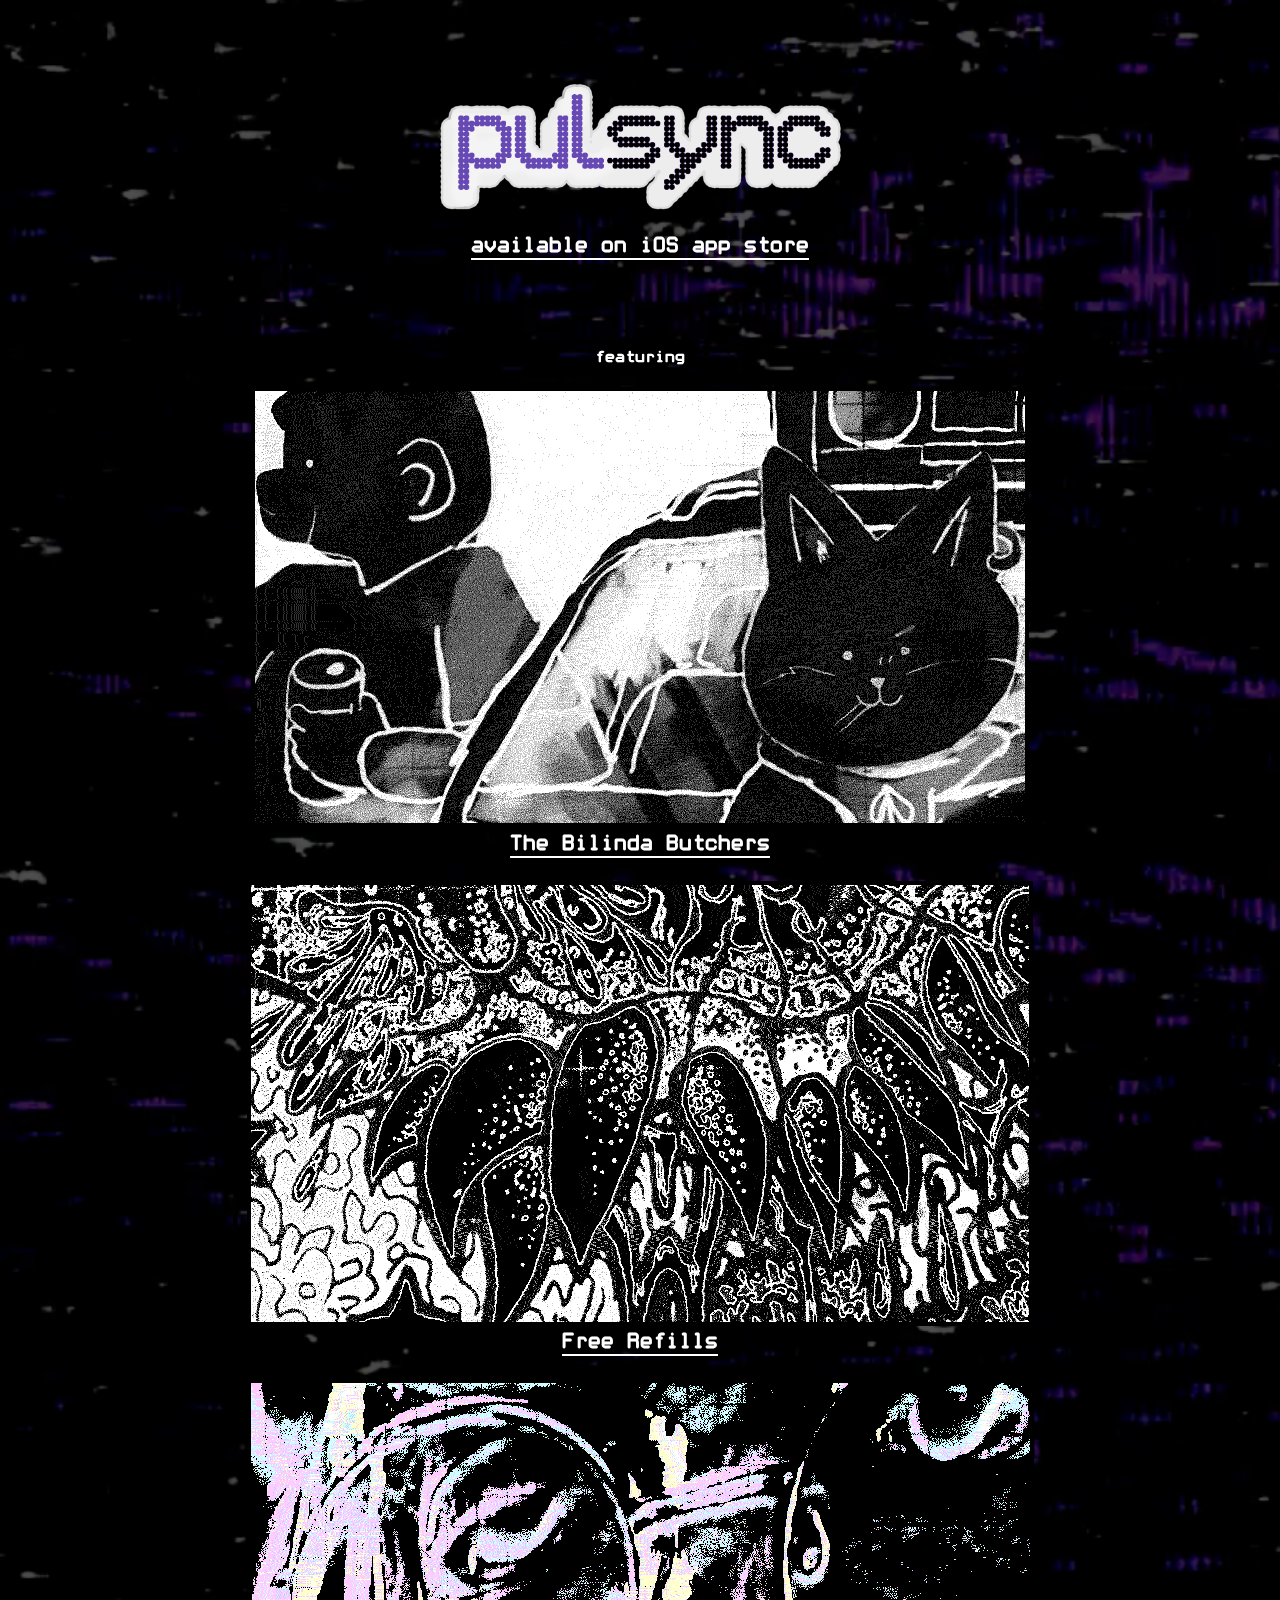
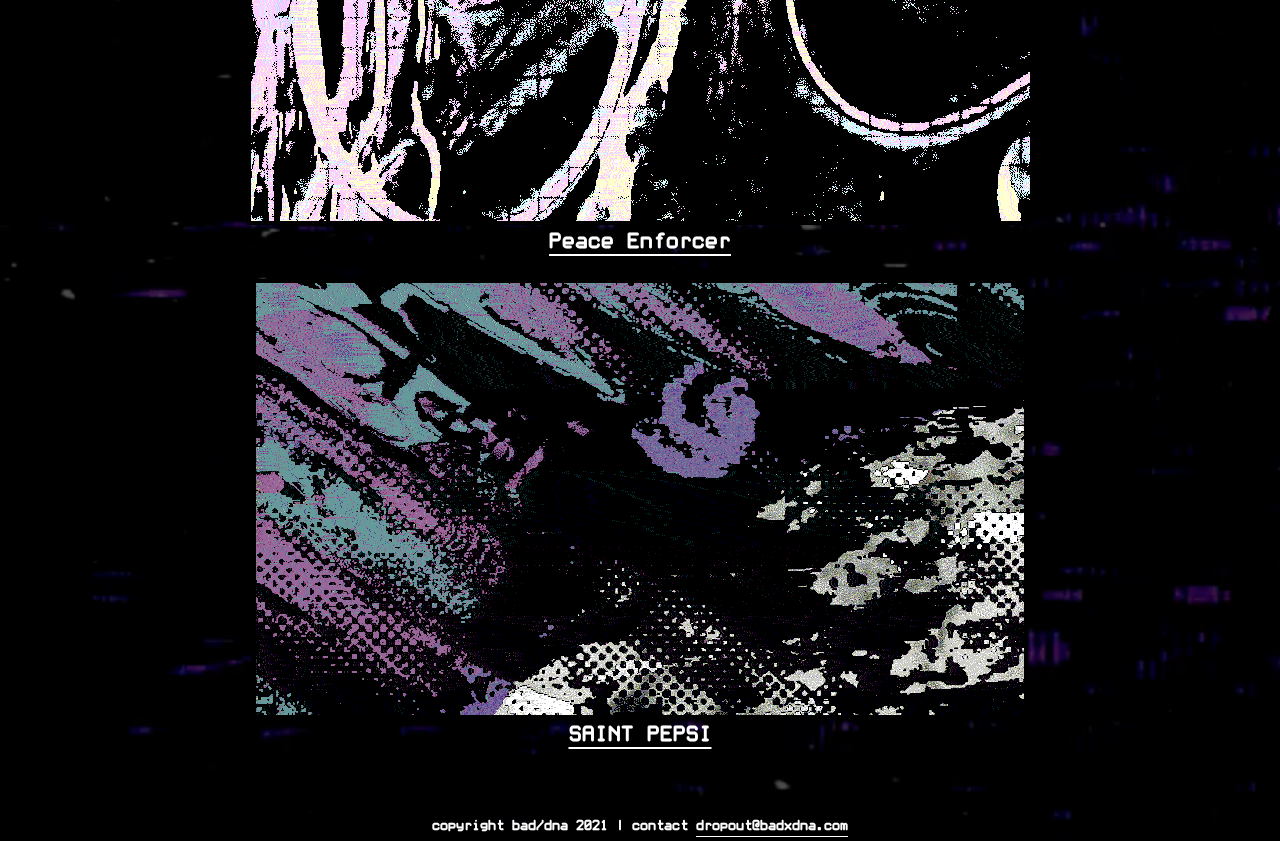
==== index.html @ cf4f03d0 "🌙 dark mode" ====
<html>
	</head>
		<meta name="viewport" content="width=device-width, initial-scale=1, shrink-to-fit=no">
		<meta name="description" content="">
		<meta name="author" content="">
		<title>pulsync</title>
		<link rel="icon" type="image/png" href="img/favicon.png">
		<link rel="stylesheet" href="css/style.css">
	</head> 


	<video id="videoBG" poster="poster.JPG" autoplay muted loop>
		<source src="img/bg.mp4" type="video/mp4">
	</video>

	<body>
		<div class="container">
			<div id="heading">
				<img id="logo" src="img/pulsync_logo.png">
				<h3>
					<a href="https://pulsync.app/#">available on iOS app store</a>
				</h3>
			</div>

			<div id="artists">
				<h4>featuring</h4>

				<div id="artist">
					<a href="https://www.thebilindabutchers.com">
						<img src="img/001.gif" border="4">
						<h3>The Bilinda Butchers</h3>
					</a>
				</div>

				<div id="artist">
					<a href="https://freerefills.bandcamp.com">
						<img src="img/002.gif" border="4">
						<h3>Free Refills</h3>
					</a>
				</div>

				<div id="artist">
					<a href="https://peace-enforcer.bandcamp.com">
						<img src="img/003.gif" border="4">
						<h3>Peace Enforcer</h3>
					</a>
				</div>

				<div id="artist">
					<a href="https://saintpepsi.bandcamp.com">
						<img src="img/004.gif" border="4">
						<h3>SAINT PEPSI</h3>
					</a>
				</div>
			</div>
		</div>

		<br><br>
		<footer>
			<h6>copyright bad/dna 2021   |    contact <a href="mailto:dropout@badxdna.com"> dropout@badxdna.com </a></h6>
		</footer>
	</body>

</html>
---- css/style.css ----
@font-face {
    font-family: 'newregular';
    src: url('whitrabt-webfont.eot');
    src: url('whitrabt-webfont.eot?#iefix') format('embedded-opentype'),
         url('whitrabt-webfont.woff2') format('woff2'),
         url('whitrabt-webfont.woff') format('woff'),
         url('whitrabt-webfont.ttf') format('truetype'),
         url('whitrabt-webfont.svg#newregular') format('svg');
    font-weight: normal;
    font-style: normal;

}

html { font-size: calc(1em + 1vw) }

* { 
  font-family: 'newregular', Arial, sans-serif; 
}

body {
  background-color: #EDEDED;
  color: #fff;
  font-size: .6em;
}

h3 {
    font-size: 1.25em;
    margin-top: 0.3rem;
    margin-bottom: 1rem;
}

h4 {
    font-size: 1em;
}

h5 {
    font-size: 1em;
}

h6 {
    font-size: 0.8em;
    margin-top: 0.3rem;
    margin-bottom: 0.3rem;
}

/* unvisited link */
a:link {
  color: #fff;
  text-underline-offset: 0.2rem;
}

/* visited link */
a:visited {
  color: #ddd;
}

/* mouse over link */
a:hover {
  color: grey;
  background-color: black
}

/* selected link */
a:active {
  color: grey;
}

#container{
	position: relative;
	max-height: 100%;
	padding-bottom: 1rem;
}

#heading{
	text-align:center;
	padding-bottom: 2.5%;
  padding-top: 4.5%;
}

#logo{
	width: 50vh
}

#artists{
	text-align:center; 
	flex-grow: 1;
  padding: 1%;
}

#copyright{
	text-align:center;
}

img {
    max-width: 100%;
    max-height: 100%;
    border-color: black;
}

footer {
  /* position: fixed; */
  background-color: #000;
  text-align: center;
  bottom: 0;
  left: 0;
  width: 100%;
}

#artists > #artist > a > img:hover {
  -webkit-filter: brightness(0.7);
}

#artist {
  padding-left: 5%;
  padding-right: 5%;
}

#videoBG {
  position:fixed;
  z-index: -1;
  opacity: 1;
}

body {
  background-image: url("../img/bg.png");
  background-size: cover;
}
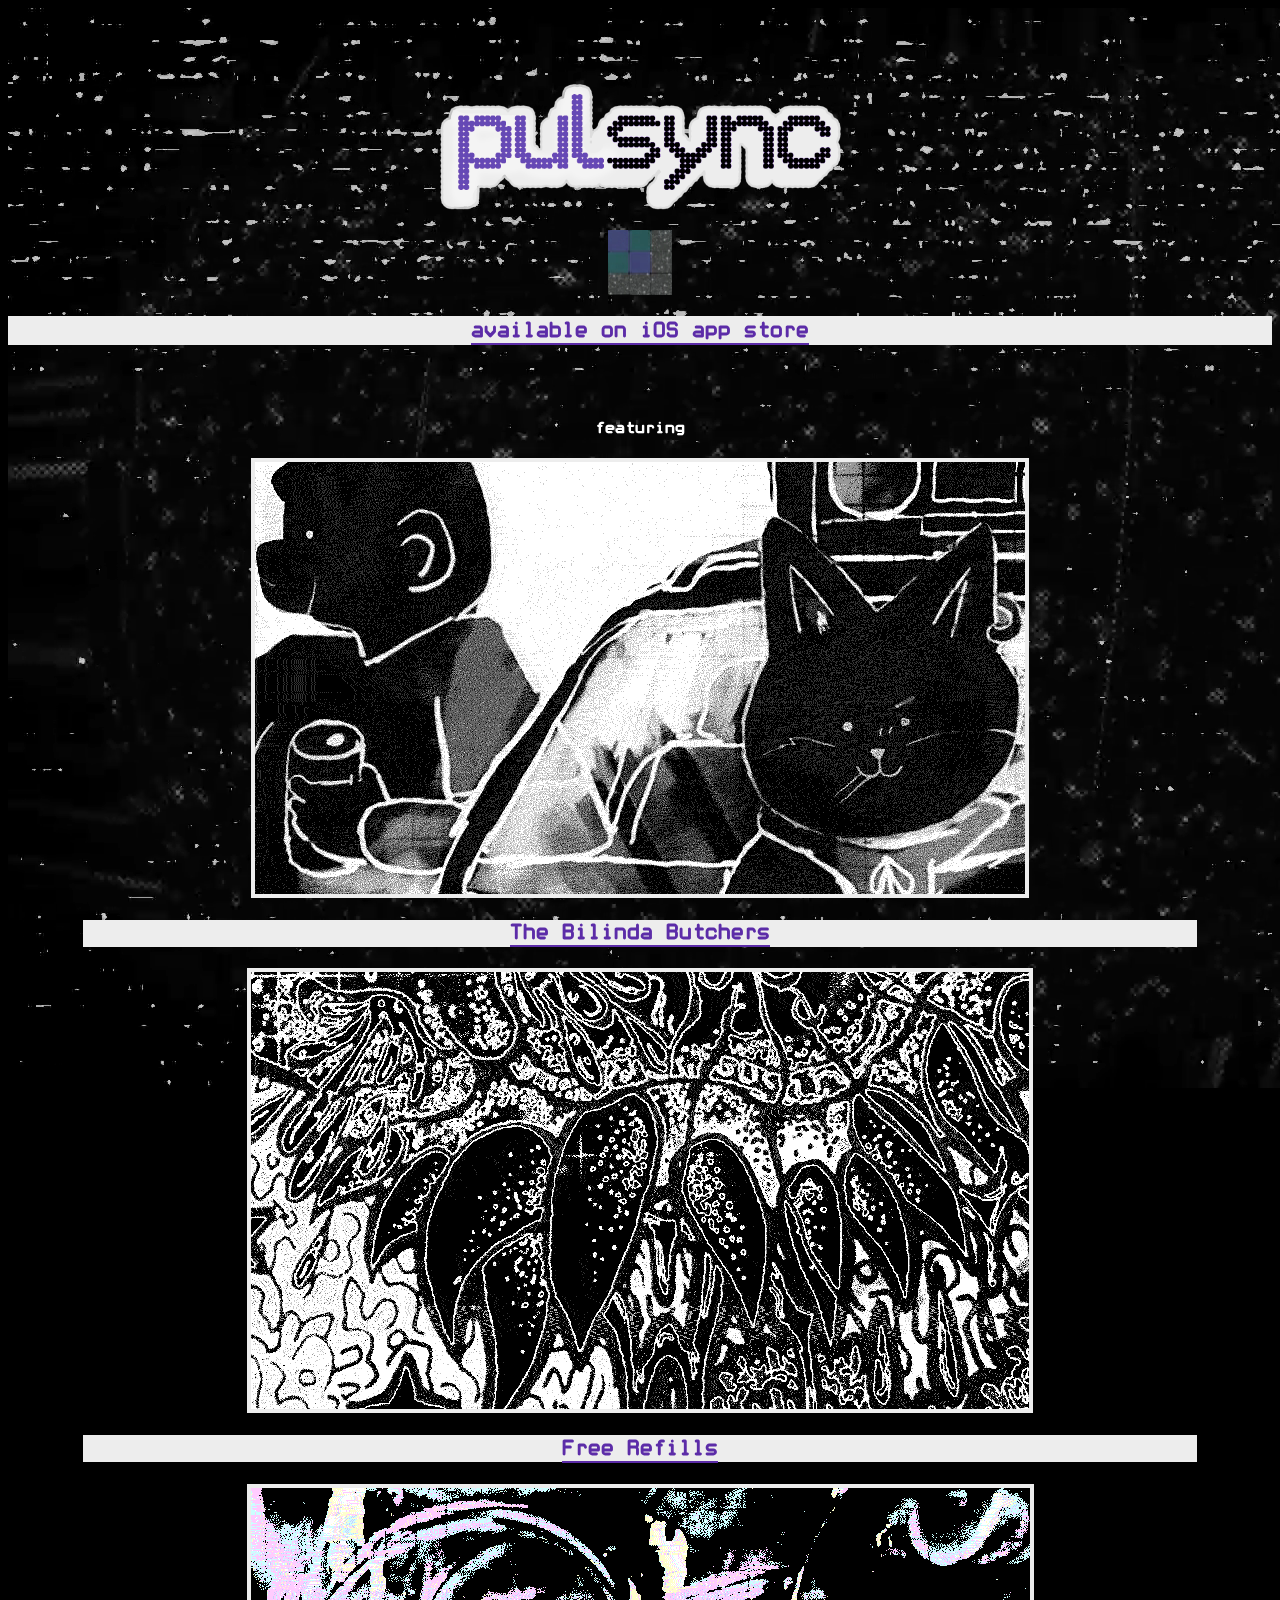
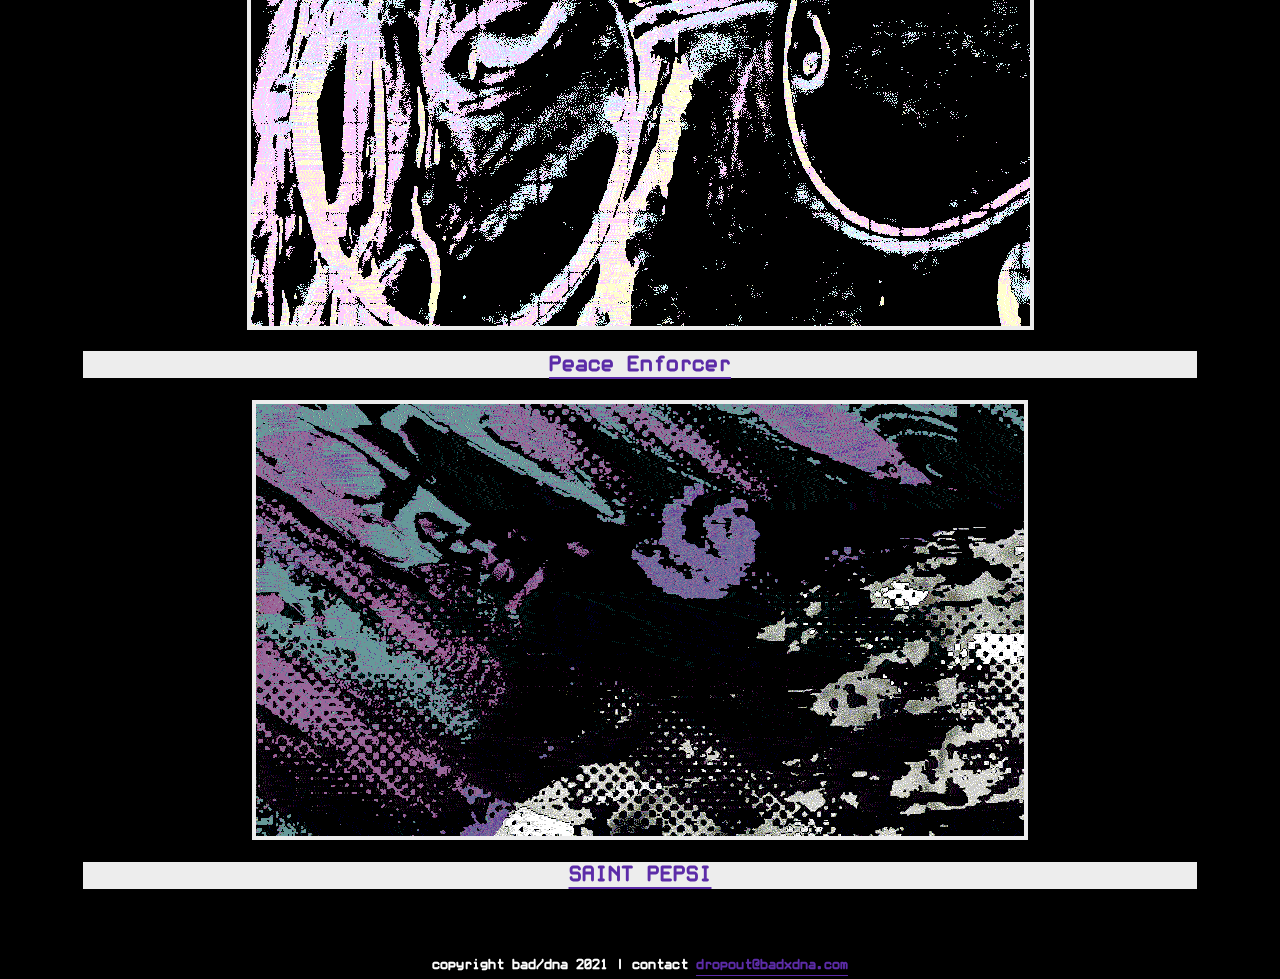
==== commit d15e9743: "new background n other stuff" ====
--- a/index.html
+++ b/index.html
@@ -1,25 +1,39 @@
 <html>
-	</head>
+	<head>
+		<!--css-->
+		<link rel="stylesheet" href="css/style.css">
+		
+		<!--favicon-->
+		<link rel="apple-touch-icon" sizes="180x180" href="favicon/apple-touch-icon.png">
+		<link rel="icon" type="image/png" sizes="32x32" href="favicon/favicon-32x32.png">
+		<link rel="icon" type="image/png" sizes="16x16" href="favicon/favicon-16x16.png">
+		<link rel="manifest" href="favicon/site.webmanifest">
+		
+		<!-- for the internet explorer of phones --> 
 		<meta name="viewport" content="width=device-width, initial-scale=1, shrink-to-fit=no">
 		<meta name="description" content="">
-		<meta name="author" content="">
+		<meta name="author" content="dropout/semi">
+		
 		<title>pulsync</title>
-		<link rel="icon" type="image/png" href="img/favicon.png">
-		<link rel="stylesheet" href="css/style.css">
 	</head> 
 
-
-	<video id="videoBG" poster="poster.JPG" autoplay muted loop>
-		<source src="img/bg.mp4" type="video/mp4">
+	<video id="videoBG" poster="bg3.png" autoplay muted loop playsinline>
+		<source src="img/bg3.mp4" type="video/mp4">
 	</video>
 
 	<body>
-		<div class="container">
+		<div >
 			<div id="heading">
 				<img id="logo" src="img/pulsync_logo.png">
+				<br>
+				<video id="tiles" autoplay muted loop playsinline>
+					<source src="img/tiles2.mp4" type="video/mp4">
+				</video>
+
 				<h3>
 					<a href="https://pulsync.app/#">available on iOS app store</a>
 				</h3>
+
 			</div>
 
 			<div id="artists">
@@ -61,4 +75,14 @@
 		</footer>
 	</body>
 
+	<!--analytics-->
+	<script async src="https://www.googletagmanager.com/gtag/js?id=G-TSEG6SCJLP"></script>
+	<script>
+		window.dataLayer = window.dataLayer || [];
+		function gtag(){dataLayer.push(arguments);}
+		gtag('js', new Date());
+
+		gtag('config', 'G-TSEG6SCJLP');
+	</script>
+
 </html>--- a/css/style.css
+++ b/css/style.css
@@ -18,15 +18,24 @@
 }
 
 body {
-  background-color: #EDEDED;
+  background-color: #000;
   color: #fff;
   font-size: .6em;
 }
 
+.content-box {
+  margin: 0 auto;
+  box-sizing: border-box;
+  width: 49%;
+  border: solid #EDEDED 0.05em;
+  background-color: black;
+  opacity: 0.9;
+}
+
 h3 {
     font-size: 1.25em;
-    margin-top: 0.3rem;
-    margin-bottom: 1rem;
+    background-color: #EDEDED;
+    padding: 0.5%;
 }
 
 h4 {
@@ -45,13 +54,13 @@
 
 /* unvisited link */
 a:link {
-  color: #fff;
+  color: #5C2CA8;
   text-underline-offset: 0.2rem;
 }
 
 /* visited link */
 a:visited {
-  color: #ddd;
+  color: #5C2CA8;
 }
 
 /* mouse over link */
@@ -65,6 +74,10 @@
   color: grey;
 }
 
+#tiles{
+  position: center;
+}
+
 #container{
 	position: relative;
 	max-height: 100%;
@@ -73,7 +86,7 @@
 
 #heading{
 	text-align:center;
-	padding-bottom: 2.5%;
+	padding-bottom: 1.5%;
   padding-top: 4.5%;
 }
 
@@ -94,7 +107,7 @@
 img {
     max-width: 100%;
     max-height: 100%;
-    border-color: black;
+    border-color: #EDEDED;
 }
 
 footer {
@@ -118,10 +131,10 @@
 #videoBG {
   position:fixed;
   z-index: -1;
-  opacity: 1;
+  opacity: 0.8;
 }
 
 body {
-  background-image: url("../img/bg.png");
+
   background-size: cover;
-}
+}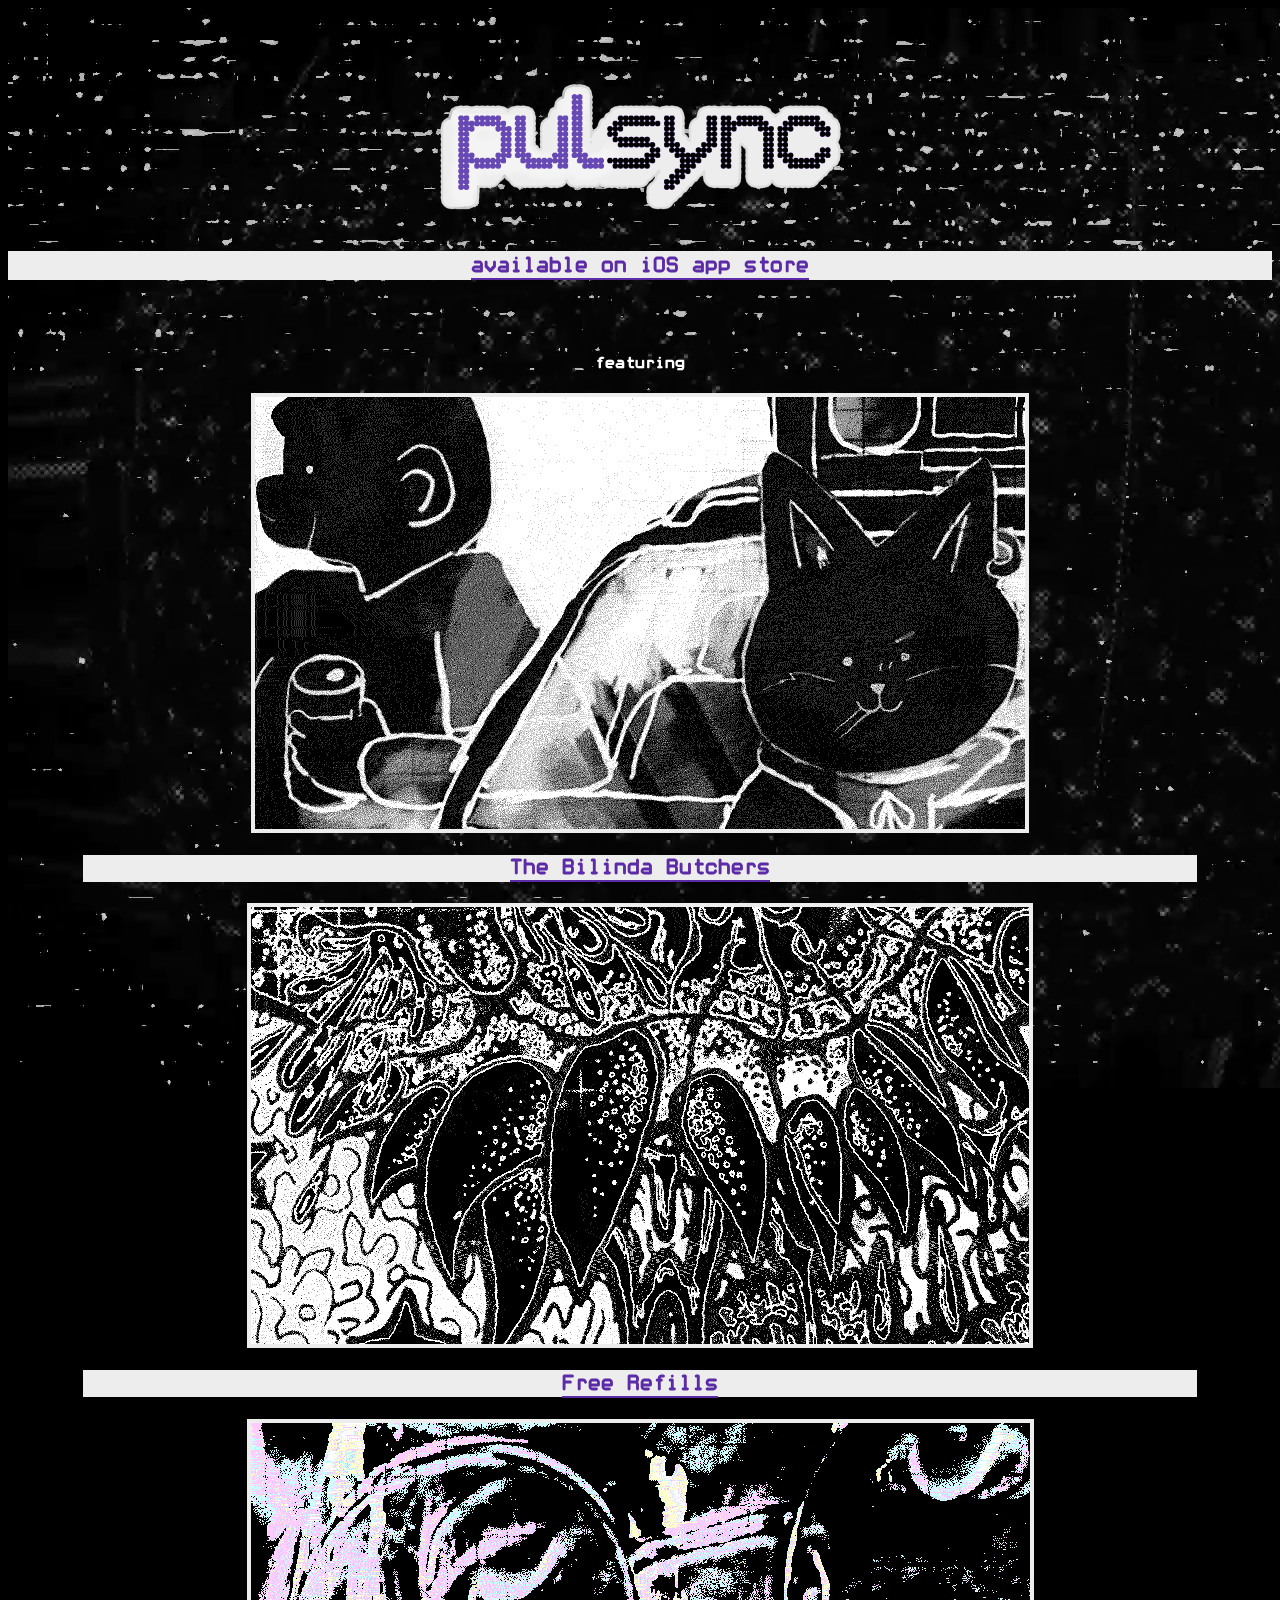
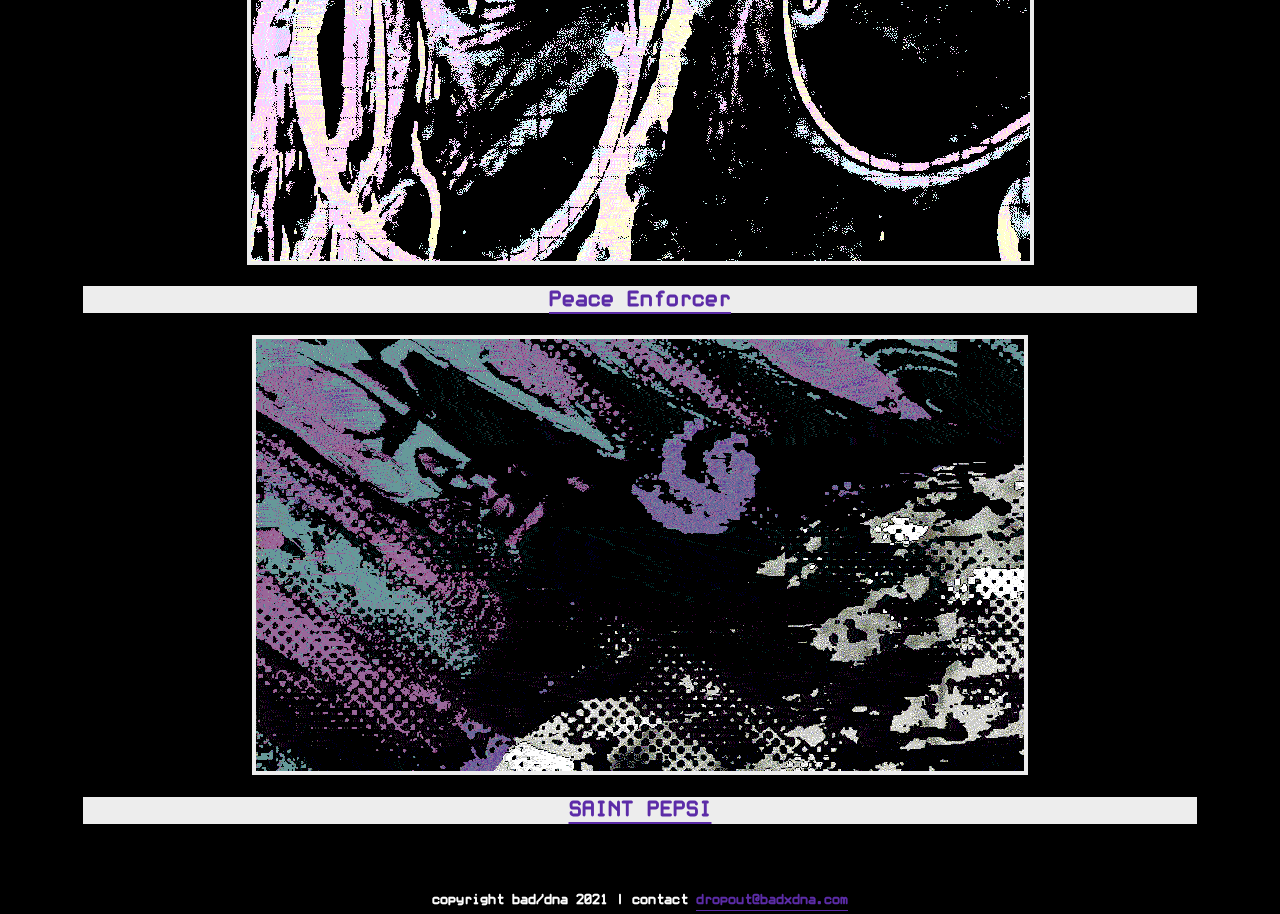
==== commit 65831383: "yuck" ====
--- a/index.html
+++ b/index.html
@@ -25,11 +25,6 @@
 		<div >
 			<div id="heading">
 				<img id="logo" src="img/pulsync_logo.png">
-				<br>
-				<video id="tiles" autoplay muted loop playsinline>
-					<source src="img/tiles2.mp4" type="video/mp4">
-				</video>
-
 				<h3>
 					<a href="https://pulsync.app/#">available on iOS app store</a>
 				</h3>
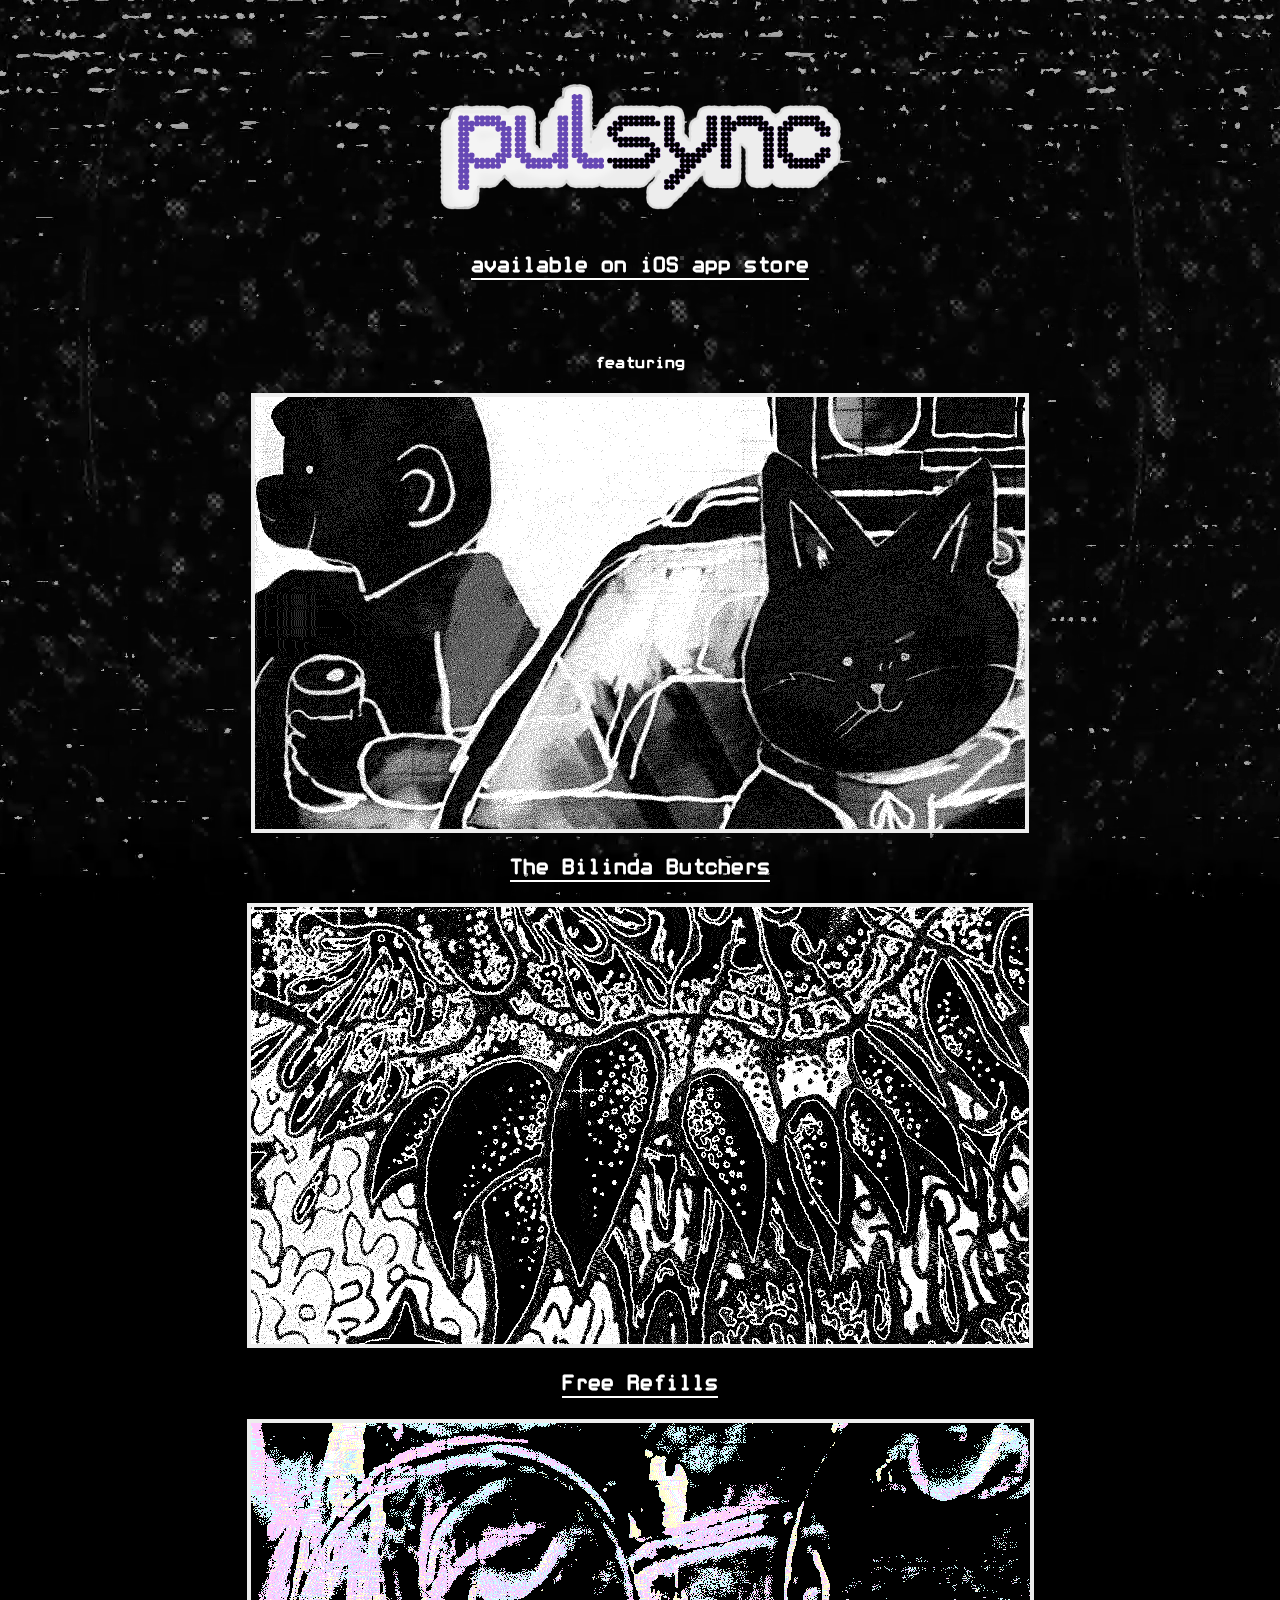
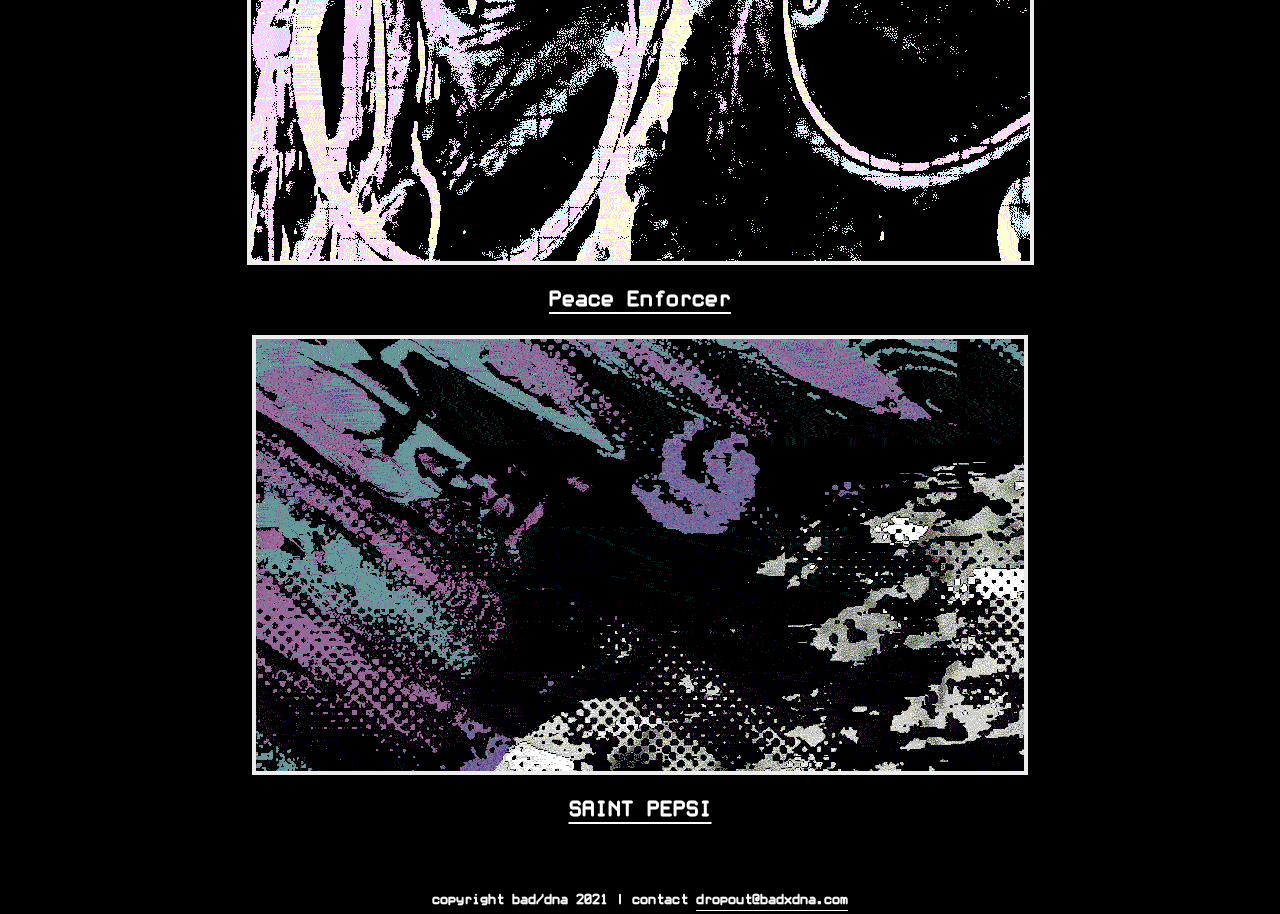
==== commit 19ce920b: "desc" ====
--- a/index.html
+++ b/index.html
@@ -11,7 +11,7 @@
 		
 		<!-- for the internet explorer of phones --> 
 		<meta name="viewport" content="width=device-width, initial-scale=1, shrink-to-fit=no">
-		<meta name="description" content="">
+		<meta name="description" content="a Music x Puzzle game featuring music from The Bilinda Butchers, Free Refills, Peace Enforcer, & SAINT PEPSI.">
 		<meta name="author" content="dropout/semi">
 		
 		<title>pulsync</title>
--- a/css/style.css
+++ b/css/style.css
@@ -32,9 +32,17 @@
   opacity: 0.9;
 }
 
+video {
+    position: fixed;
+    right: 0;
+    bottom: 0;
+    min-width: 100%;
+    min-height: 100%;
+    transform: translateX(calc((100% - 100vw) / 2));
+}
+
 h3 {
     font-size: 1.25em;
-    background-color: #EDEDED;
     padding: 0.5%;
 }
 
@@ -54,13 +62,13 @@
 
 /* unvisited link */
 a:link {
-  color: #5C2CA8;
+  color: #FFF;
   text-underline-offset: 0.2rem;
 }
 
 /* visited link */
 a:visited {
-  color: #5C2CA8;
+  color: #FFF;
 }
 
 /* mouse over link */
@@ -131,7 +139,7 @@
 #videoBG {
   position:fixed;
   z-index: -1;
-  opacity: 0.8;
+  opacity: 0.7;
 }
 
 body {
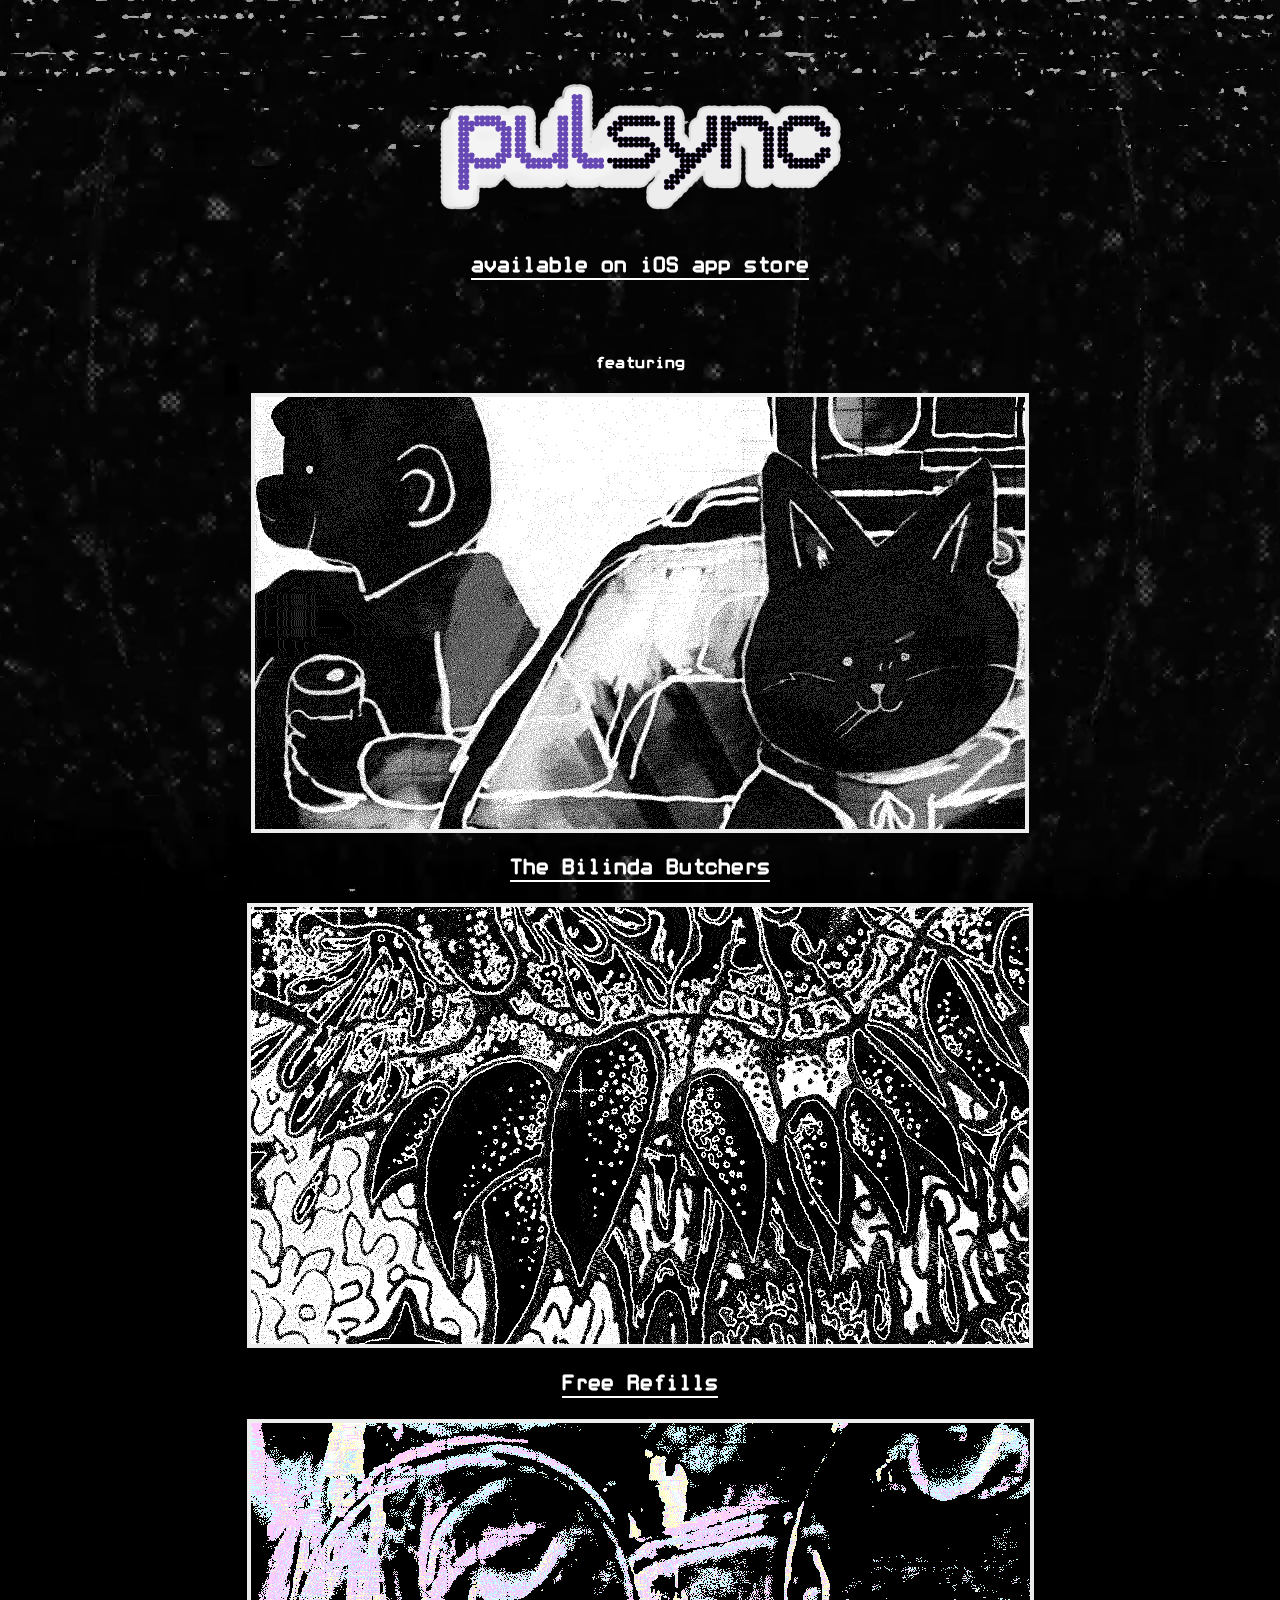
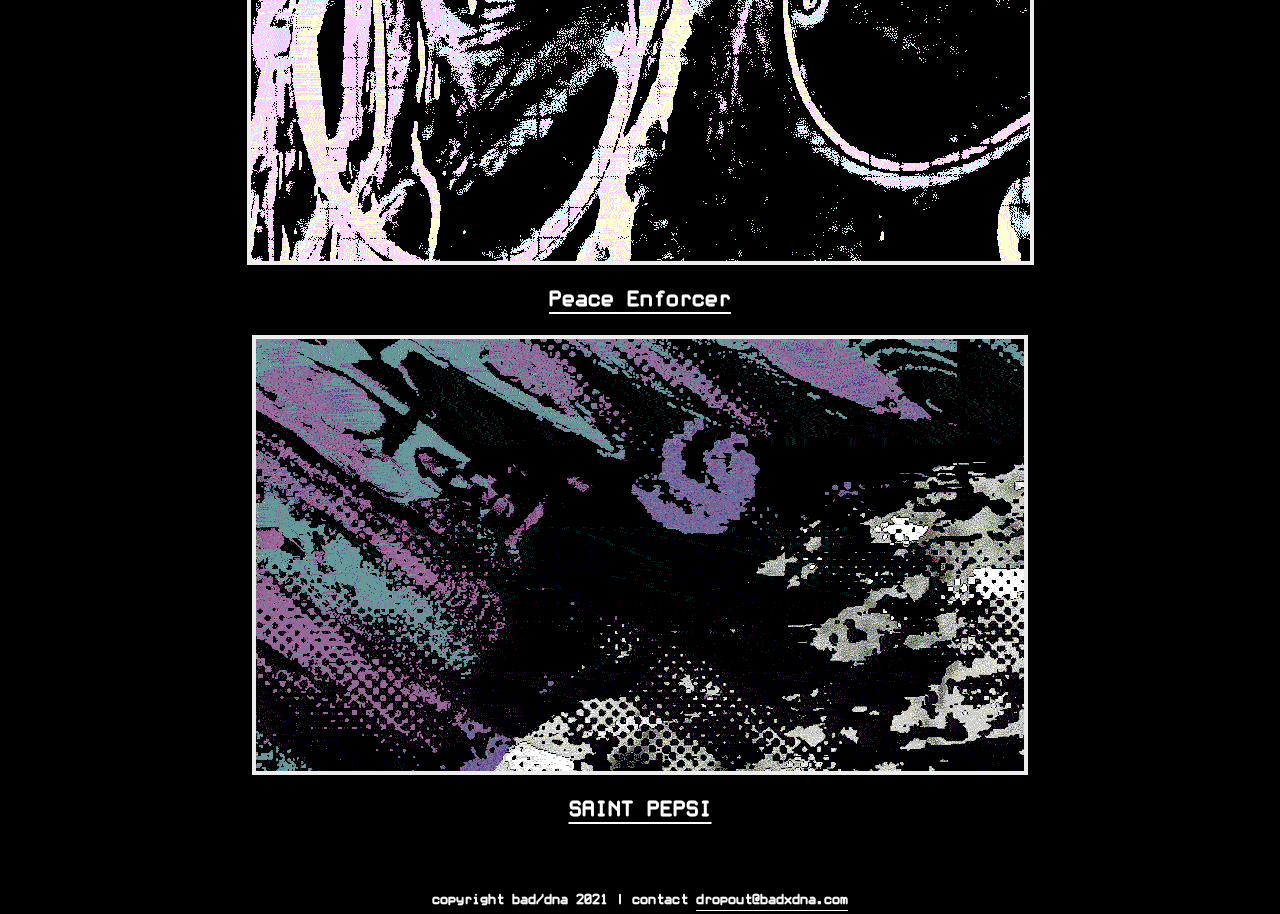
==== commit 53723b27: "desc2" ====
--- a/index.html
+++ b/index.html
@@ -11,7 +11,7 @@
 		
 		<!-- for the internet explorer of phones --> 
 		<meta name="viewport" content="width=device-width, initial-scale=1, shrink-to-fit=no">
-		<meta name="description" content="a Music x Puzzle game featuring music from The Bilinda Butchers, Free Refills, Peace Enforcer, & SAINT PEPSI.">
+		<meta name="description" content="a Music Puzzle Action game featuring music from The Bilinda Butchers, Free Refills, Peace Enforcer, & SAINT PEPSI.">
 		<meta name="author" content="dropout/semi">
 		
 		<title>pulsync</title>
